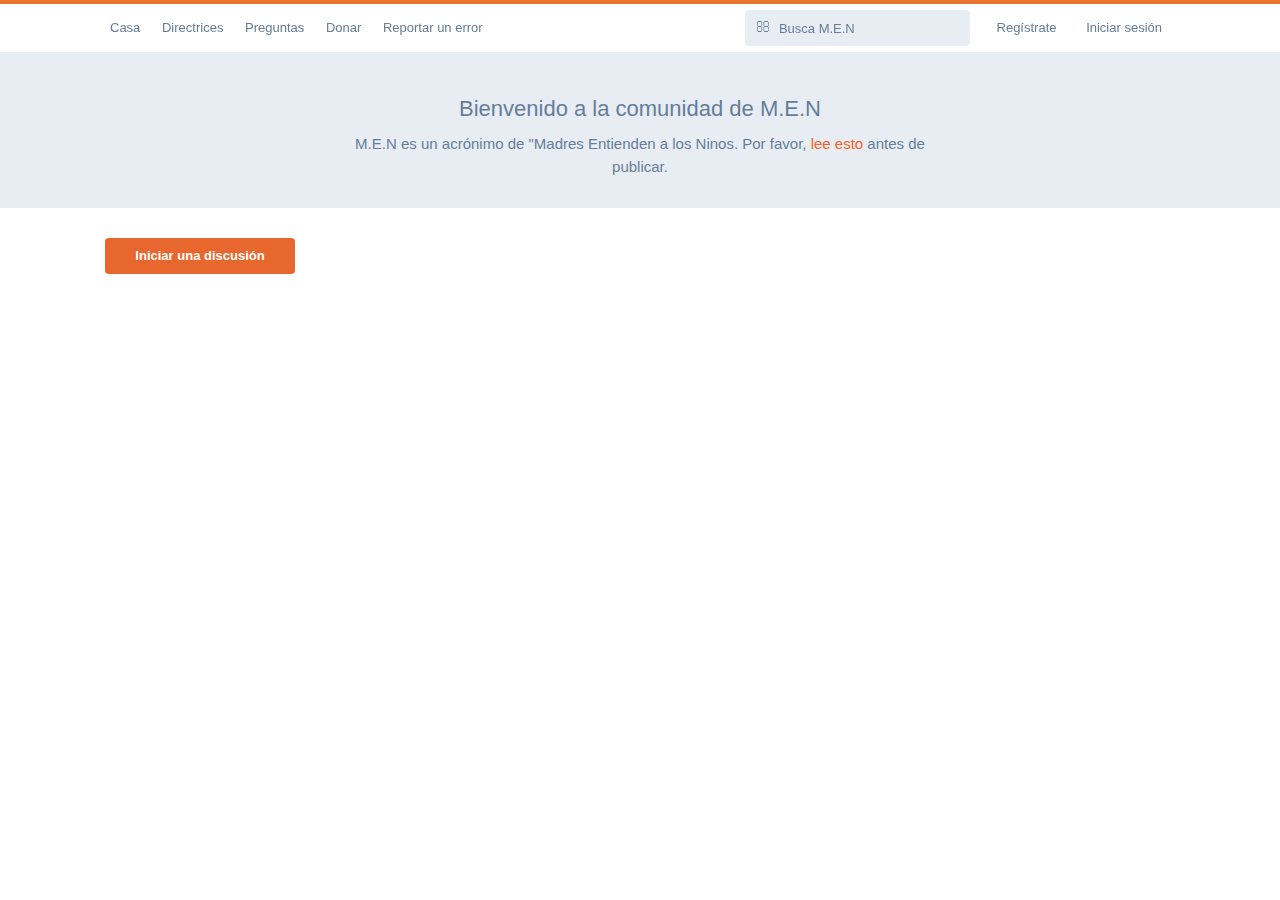
==== index.html @ a3f20401 "Update index.html" ====
<!DOCTYPE html>
<html>
    <head>
<meta http-equiv="content-type" content="text/html; charset=UTF-8">
    <meta charset="utf-8">
    <title>Para Madres</title>
    <meta name="description" content="">
    <meta name="viewport" content="width=device-width, initial-scale=1, maximum-scale=1, minimum-scale=1">
    <meta name="theme-color" content="#E7672E">

          <link rel="stylesheet" href="Flarum%20Community_files/forum-8451c64f.css">
    
    
    <link rel="stylesheet" href="Flarum%20Community_files/css.css">
  <style type="text/css"></style></head>

  <body class="no-touch">
    <div style="min-height: 745px;" id="app" class="App App--index affix">

  <div id="app-navigation" class="App-navigation">
      <div class="Navigation ButtonGroup App-backControl">
          <button type="button" class="Button Button--icon Navigation-drawer hasIcon">
              <i class="icon fa fa-fw fa-reorder Button-icon">
              </i>
          </button>
      </div>
        </div>

  <div id="drawer" class="App-drawer">

    <header id="header" class="App-header">
      <div id="header-navigation" class="Header-navigation"><div class="Navigation ButtonGroup "></div></div>
      <div class="container">
        <h1 class="Header-title">
          <a href="" id="home-link">
            <!--<img src="Flarum%20Community_files/header.png" alt="" height="27">-->
          </a>
        </h1>
        <div class="Header-primary">
          <ul class="Header-controls">
            <li><a href="" class="Button Button--link">Casa</a></li>
            <li><a href="" class="Button Button--link">Directrices</a></li>
            <li><a href="" class="Button Button--link">Preguntas</a></li>
            <li><a href="https://www.paypal.me/EvanQuach" class="Button Button--link">Donar</a></li>
            <li><a href="" class="Button Button--link" target="_blank">Reportar un error</a></li>
          </ul>
          <div id="header-primary"><ul class="Header-controls"></ul></div>
        </div>
        <div id="header-secondary" class="Header-secondary">
            <ul class="Header-controls">
                <li class="item-search">
                    <div class="Search ">
                        <div class="Search-input">
                            <input placeholder="Busca M.E.N" class="FormControl">
                        </div>
                        <ul class="Dropdown-menu Search-results">
                        </ul>
                    </div>
                </li>
                <li class="item-signUp">
                    <button title="Sign Up" type="button" class="Button Button--link">
                        <span class="Button-label">Regístrate</span>
                    </button>
                </li>
                <li class="item-logIn">
                    <button title="Log In" type="button" class="Button Button--link">
                        <span class="Button-label">Iniciar sesión</span>
                    </button>
                </li>
            </ul>
          </div>
      </div>
    </header>
  <main class="App-content">
    <div id="content">
        <div class="IndexPage">
            <header class="Hero WelcomeHero">
                <div class="container">
                    <button type="button" class="Hero-close Button Button--icon Button--link hasIcon">
                        <i class="icon fa fa-fw fa-times Button-icon">
                        </i>
                    </button>
                    <div class="containerNarrow">
                        <h2 class="Hero-title">Bienvenido a la comunidad de M.E.N</h2>
                        <div class="Hero-subtitle">M.E.N es un acrónimo de "Madres Entienden a los Ninos. Por favor, <a href="https://docs.google.com/a/fcpsschools.net/document/d/1b6lww_o9ExEaKb9ewIx9qahvt8o7NYMZJqm_RzthEQE/edit?usp=sharing">lee esto</a> antes de publicar.</div>
                    </div>
                </div>
            </header>
            <div class="container">
                <nav class="IndexPage-nav sideNav">
                    <ul><li class="item-newDiscussion App-primaryControl">
                        <button title="Start a Discussion" type="button" itemclassname="App-primaryControl" class="Button Button--primary IndexPage-newDiscussion hasIcon">
                            <i class="icon fa fa-fw fa-edit Button-icon">
                            </i><span class="Button-label">Iniciar una discusión</span>
                        </button>
                        </li>
    <div id="flarum-loading" style="display: none;">Cargando...</div>

 <noscript>
    <div class="Alert">
      <div class="container">
        This site is best viewed in a modern browser with JavaScript enabled.
      </div>
    </div>

    <div class="container">
    <h2>Todas Discusiones</h2>

    <ul>   
    <li data-id="5132">
        <div class="DiscussionListItem">
            <a class="Slidable-underneath Slidable-underneath--left Slidable-underneath--elastic disabled">
                <i class="icon fa fa-fw fa-check ">
                </i>
            </a>
            <div class="DiscussionListItem-content Slidable-content">
                <a data-original-title="jordanjay29 empece 12 dias pasado" title="" class="DiscussionListItem-author" href="">
                    <img src="profile pic" class="Avatar ">
                </a>
                <ul class="DiscussionListItem-badges badges">
                    <li class="item-sticky">
                        <span data-original-title="Sticky" title="" class="Badge Badge--sticky ">
                            <i class="icon fa fa-fw fa-thumb-tack Badge-icon">
                            </i>
                        </span>
                    </li>
                </ul>
                <a class="DiscussionListItem-main" href=""><h3 class="DiscussionListItem-title">Primero discusion de Evan</h3>
                    <ul class="DiscussionListItem-info">
                        <li class="item-tags">
                            <span class="TagsLabel ">
                                <span class="TagLabel  colored" style="color: rgb(239, 86, 79); background-color: rgb(239, 86, 79);">
                                    <span class="TagLabel-text">Meta</span>
                                </span>
                                <span class="TagLabel ">
                                    <span class="TagLabel-text">Blog</span>
                                </span>
                            </span>
                        </li>
                        <li class="item-terminalPost">
                            <span><i class="icon fa fa-fw fa-reply "></i> <span class="username">joshwang12</span> respondido <time data-humantime="true" title="Sábado 18 de marzo, 2017 9:53 PM" datetime="2017-03-18T21:53:03-04:00" pubdate="true">hace 2 días</time>
                            </span>
                        </li>
                        <li class="item-excerpt">
                            <span>Hola, esto es un testo testosterone...</span>
                        </li>
                    </ul>
                </a>
                <span title="" class="DiscussionListItem-count">14</span>
            </div>
        </div>
    </li>
    </ul>


    <a href="">Siguiente página &raquo;</a>
</div>

  </noscript>


    <div class="App-composer">
      <div class="container">
        <div id="composer"></div>
      </div>
    </div>
  </main>

</div>
  </body>
</html>
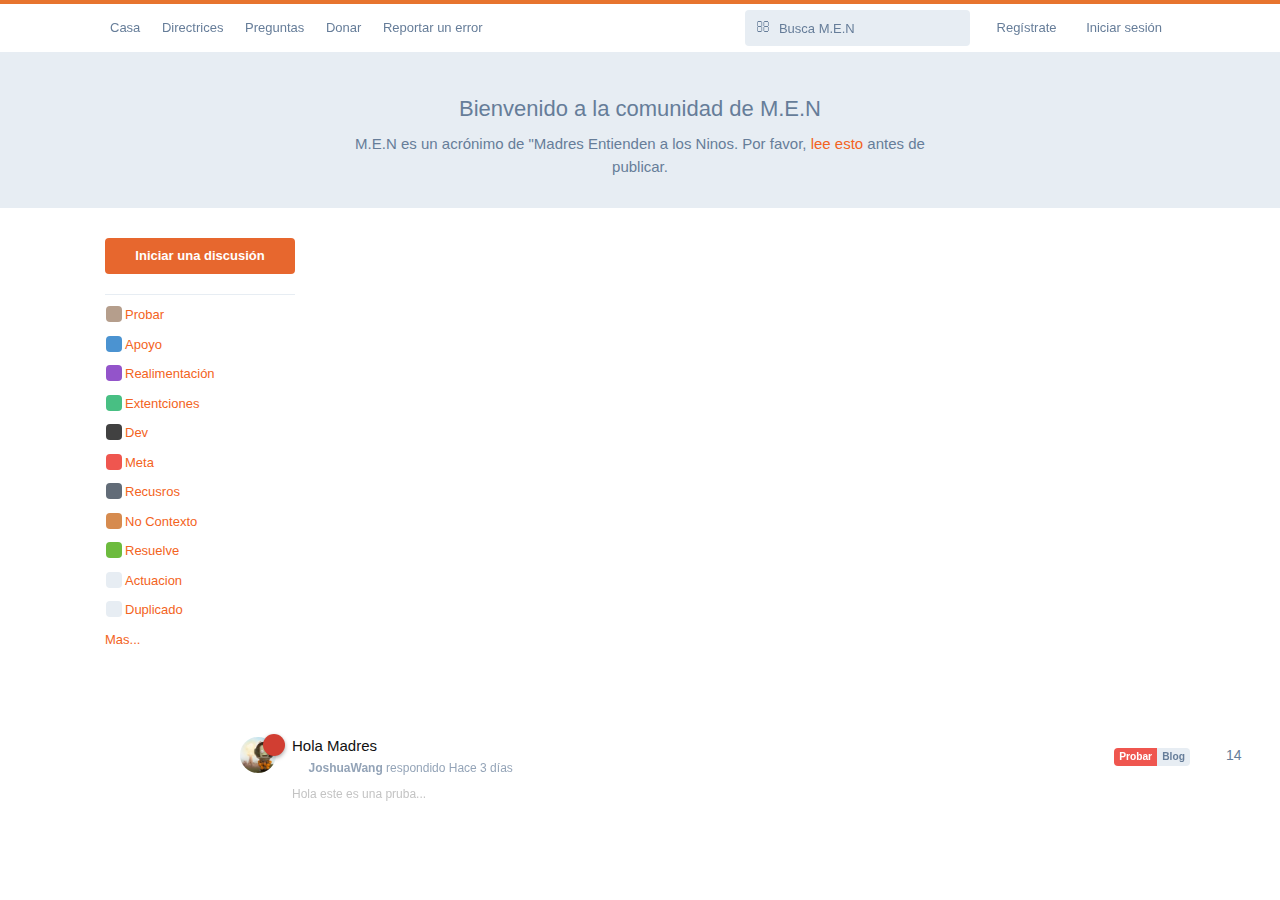
==== commit 0a4755ed: "Update index.html" ====
--- a/index.html
+++ b/index.html
@@ -27,7 +27,6 @@
         </div>
 
   <div id="drawer" class="App-drawer">
-
     <header id="header" class="App-header">
       <div id="header-navigation" class="Header-navigation"><div class="Navigation ButtonGroup "></div></div>
       <div class="container">
@@ -70,8 +69,8 @@
             </ul>
           </div>
       </div>
-    </header>
-  <main class="App-content">
+    </header>                 
+      <main class="App-content">
     <div id="content">
         <div class="IndexPage">
             <header class="Hero WelcomeHero">
@@ -86,73 +85,157 @@
                     </div>
                 </div>
             </header>
-            <div class="container">
-                <nav class="IndexPage-nav sideNav">
-                    <ul><li class="item-newDiscussion App-primaryControl">
-                        <button title="Start a Discussion" type="button" itemclassname="App-primaryControl" class="Button Button--primary IndexPage-newDiscussion hasIcon">
+            <div class="container"><nav class="IndexPage-nav sideNav">
+                <ul>
+                    <li class="item-newDiscussion App-primaryControl">
+                        <button class="Button Button--primary IndexPage-newDiscussion hasIcon" itemclassname="App-primaryControl" type="button" title="Iniciar una discusión">
                             <i class="icon fa fa-fw fa-edit Button-icon">
                             </i><span class="Button-label">Iniciar una discusión</span>
                         </button>
-                        </li>
+                    </li>
+                            <li class="Dropdown-separator">
+                            </li>
+                            <li class="item-tag20">
+                                <a class="TagLinkButton hasIcon " href="h" style="" title="l"><span class="icon TagIcon Button-icon" style="background-color: rgb(181, 158, 140);"></span>Probar</a>
+                            </li>
+                            <li class="item-tag24">
+                                <a class="TagLinkButton hasIcon " href="" style="" title="">
+                                    <span class="icon TagIcon Button-icon" style="background-color: rgb(75, 147, 209);">
+                                    </span>Apoyo</a>
+                            </li>
+                            <li class="item-tag69">
+                                <a class="TagLinkButton hasIcon " href="" style="" title="">
+                                    <span class="icon TagIcon Button-icon" style="background-color: rgb(147, 84, 202);">
+                                    </span>Realimentación</a>
+                            </li>
+                            <li class="item-tag48">
+                                <a class="TagLinkButton hasIcon " href="" style="" title="">
+                                    <span class="icon TagIcon Button-icon" style="background-color: rgb(72, 191, 131);">
+                                    </span>Extentciones</a>
+                            </li>
+                            <li class="item-tag4">
+                                <a class="TagLinkButton hasIcon " href="" style="" title="">
+                                    <span class="icon TagIcon Button-icon" style="background-color: rgb(65, 65, 65);">
+                                    </span>Dev</a>
+                            </li>
+                            <li class="item-tag16">
+                                <a class="TagLinkButton hasIcon " href="" style="" title="">
+                                    <span class="icon TagIcon Button-icon" style="background-color: rgb(239, 86, 79);">
+                                    </span>Meta</a>
+                            </li>
+                            <li class="item-tag52">
+                                <a class="TagLinkButton hasIcon " href="" style="" title="b">
+                                    <span class="icon TagIcon Button-icon" style="background-color: rgb(98, 108, 120);">
+                                    </span>Recusros</a></li><li class="item-tag1">
+                            <a class="TagLinkButton hasIcon " href="" style="" title="">
+                                <span class="icon TagIcon Button-icon" style="background-color: rgb(214, 139, 79);">
+                                </span>No Contexto</a>
+                            </li>
+                            <li class="item-tag60">
+                                <a class="TagLinkButton hasIcon " href="" style="" title="Solved issues.">
+                                    <span class="icon TagIcon Button-icon" style="background-color: rgb(109, 187, 62);">
+                                    </span>Resuelve</a>
+                            </li>
+                            <li class="item-tag19">
+                                <a class="TagLinkButton hasIcon " href="" style="" title="">
+                                    <span class="icon TagIcon Button-icon">
+                                    </span>Actuacion</a>
+                            </li>
+                            <li class="item-tag70">
+                                <a class="TagLinkButton hasIcon " href="" style="" title="">
+                                    <span class="icon TagIcon Button-icon">
+                                    </span>Duplicado</a>
+                            </li>
+                            <li class="item-moreTags">
+                                <a href="" active="false" class="" type="button" title="">
+                                    <span class="Button-label">Mas...
+                                    </span>
+                                </a>
+                            </li>
+                        </ul>
+                    </div>
+                    </li>
+                </ul>
+                </nav>
+                <div class="IndexPage-results sideNavOffset">
+                    <div class="IndexPage-toolbar">
+                        <ul class="IndexPage-toolbar-view">
+                            <li class="item-sort">
+                                <span class="Select">
+                                <i class="icon fa fa-fw fa-sort Select-caret">
+                                </i>
+                                </span>
+                            </li>
+                        </ul>
+                        <ul class="IndexPage-toolbar-action">
+                        </ul>
+                    </div>
+                    <div class="DiscussionList">
+                        <ul class="DiscussionList-discussions">
+                            <li data-id="5132">
+                                <div class="DiscussionListItem">
+                                    <a class="Slidable-underneath Slidable-underneath--left Slidable-underneath--elastic disabled">
+                                        <i class="icon fa fa-fw fa-check ">
+                                        </i>
+                                    </a>
+                                    <div class="DiscussionListItem-content Slidable-content">
+                                        <a href="" class="DiscussionListItem-author" title="" data-original-title="EVan Quach Comenzó hace 12 días">
+                                            <img class="Avatar " src="./Flarum Community_files/2z8loehblw60llng.jpg">
+                                        </a>
+                                        <ul class="DiscussionListItem-badges badges">
+                                            <li class="item-sticky">
+                                                <span class="Badge Badge--sticky " title="" data-original-title="Sticky">
+                                                    <i class="icon fa fa-fw fa-thumb-tack Badge-icon">
+                                                    </i>
+                                                </span>
+                                            </li>
+                                        </ul>
+                                        <a href="" class="DiscussionListItem-main">
+                                            <h3 class="DiscussionListItem-title">Hola Madres</h3>
+                                            <ul class="DiscussionListItem-info">
+                                                <li class="item-tags">
+                                                    <span class="TagsLabel ">
+                                                        <span class="TagLabel  colored" style="color: rgb(239, 86, 79); background-color: rgb(239, 86, 79);">
+                                                            <span class="TagLabel-text">Probar</span>
+                                                        </span><span class="TagLabel "><span class="TagLabel-text">Blog</span>
+                                                        </span>
+                                                    </span>
+                                                </li>
+                                                <li class="item-terminalPost">
+                                                    <span>
+                                                        <i class="icon fa fa-fw fa-reply ">
+                                                        </i> 
+                                                        <span class="username">JoshuaWang</span> respondido
+                                                        <time pubdate="true" datetime="2017-03-18T21:53:03-04:00" title="Sábado, 18 de marzo de 2017 21:53" data-humantime="true">Hace 3 días</time>
+                                                    </span>
+                                                </li>
+                                                <li class="item-excerpt">
+                                                    <span>Hola este es una pruba...</span>
+                                                </li>
+                                            </ul>
+                                        </a>
+                                        <span class="DiscussionListItem-count" title="">14</span>
+                                    </div>
+                                </div>
+                            </li>                   
     <div id="flarum-loading" style="display: none;">Cargando...</div>
 
  <noscript>
     <div class="Alert">
       <div class="container">
-        This site is best viewed in a modern browser with JavaScript enabled.
+        This is not supposed to show up.
       </div>
     </div>
 
     <div class="container">
     <h2>Todas Discusiones</h2>
-
     <ul>   
-    <li data-id="5132">
-        <div class="DiscussionListItem">
-            <a class="Slidable-underneath Slidable-underneath--left Slidable-underneath--elastic disabled">
-                <i class="icon fa fa-fw fa-check ">
-                </i>
-            </a>
-            <div class="DiscussionListItem-content Slidable-content">
-                <a data-original-title="jordanjay29 empece 12 dias pasado" title="" class="DiscussionListItem-author" href="">
-                    <img src="profile pic" class="Avatar ">
+                    <li>
+                <a href="https://discuss.flarum.org/d/5132-community-update-march-2017">
+                    Community Update - March 2017
                 </a>
-                <ul class="DiscussionListItem-badges badges">
-                    <li class="item-sticky">
-                        <span data-original-title="Sticky" title="" class="Badge Badge--sticky ">
-                            <i class="icon fa fa-fw fa-thumb-tack Badge-icon">
-                            </i>
-                        </span>
-                    </li>
-                </ul>
-                <a class="DiscussionListItem-main" href=""><h3 class="DiscussionListItem-title">Primero discusion de Evan</h3>
-                    <ul class="DiscussionListItem-info">
-                        <li class="item-tags">
-                            <span class="TagsLabel ">
-                                <span class="TagLabel  colored" style="color: rgb(239, 86, 79); background-color: rgb(239, 86, 79);">
-                                    <span class="TagLabel-text">Meta</span>
-                                </span>
-                                <span class="TagLabel ">
-                                    <span class="TagLabel-text">Blog</span>
-                                </span>
-                            </span>
-                        </li>
-                        <li class="item-terminalPost">
-                            <span><i class="icon fa fa-fw fa-reply "></i> <span class="username">joshwang12</span> respondido <time data-humantime="true" title="Sábado 18 de marzo, 2017 9:53 PM" datetime="2017-03-18T21:53:03-04:00" pubdate="true">hace 2 días</time>
-                            </span>
-                        </li>
-                        <li class="item-excerpt">
-                            <span>Hola, esto es un testo testosterone...</span>
-                        </li>
+            </li>
                     </ul>
-                </a>
-                <span title="" class="DiscussionListItem-count">14</span>
-            </div>
-        </div>
-    </li>
-    </ul>
-
-
     <a href="">Siguiente página &raquo;</a>
 </div>
 
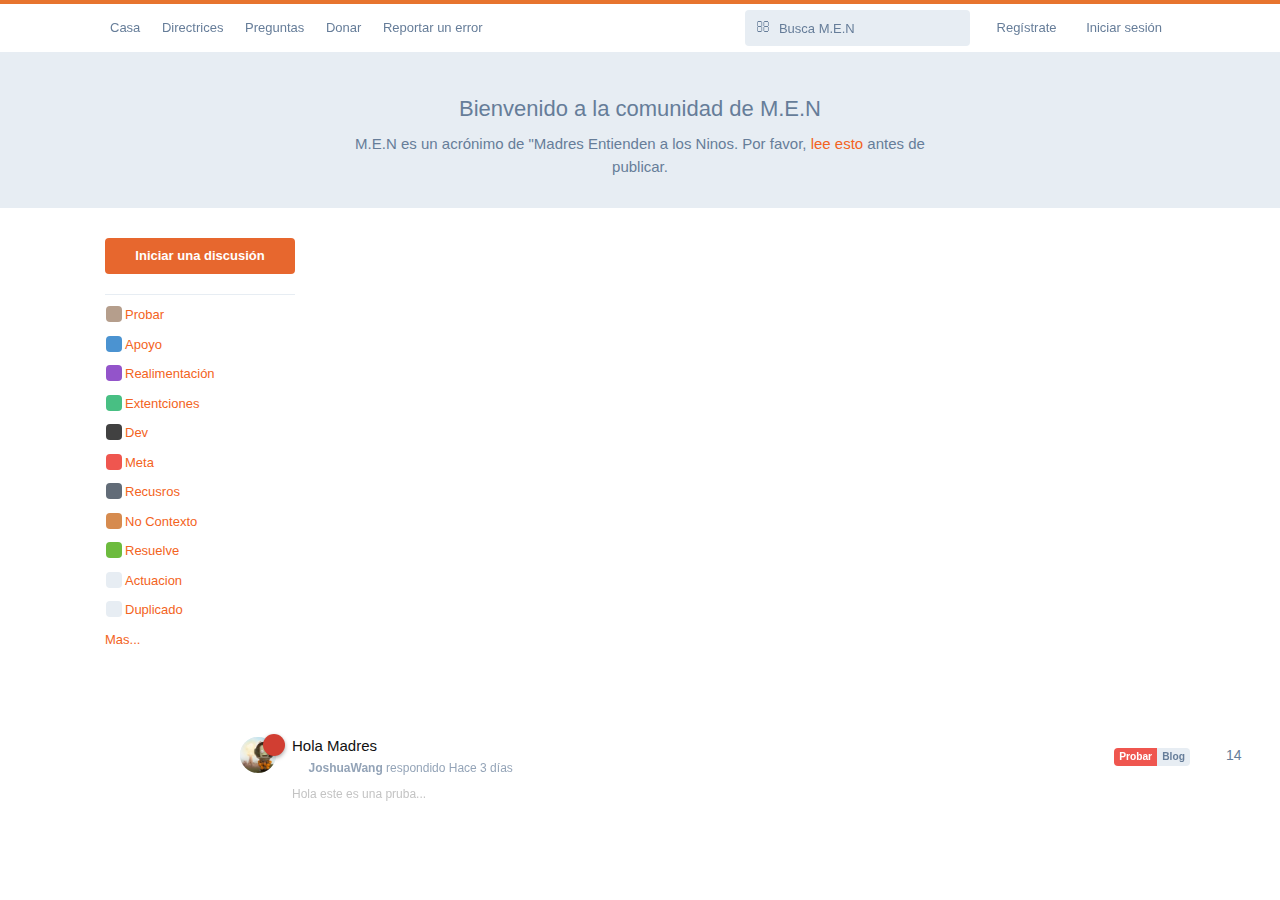
==== commit fe71c98e: "Update index.html" ====
--- a/index.html
+++ b/index.html
@@ -227,18 +227,18 @@
       </div>
     </div>
 
-    <div class="container">
-    <h2>Todas Discusiones</h2>
-    <ul>   
-                    <li>
-                <a href="https://discuss.flarum.org/d/5132-community-update-march-2017">
-                    Community Update - March 2017
-                </a>
+     <div class="container">
+     <h2>Todas Discusiones</h2>
+     <ul>   
+                     <li>
+                 <a href="https://discuss.flarum.org/d/5132-community-update-march-2017">
+                     Community Update - March 2017
+                 </a>
             </li>
-                    </ul>
-    <a href="">Siguiente página &raquo;</a>
-</div>
-
+                     </ul>
+     <a href="">Siguiente página &raquo;</a>
+ </div>
+ 
   </noscript>
 
 
@@ -248,7 +248,7 @@
       </div>
     </div>
   </main>
-
-</div>
-  </body>
-</html>
+  
+ </div>
+   </body>
+ </html>
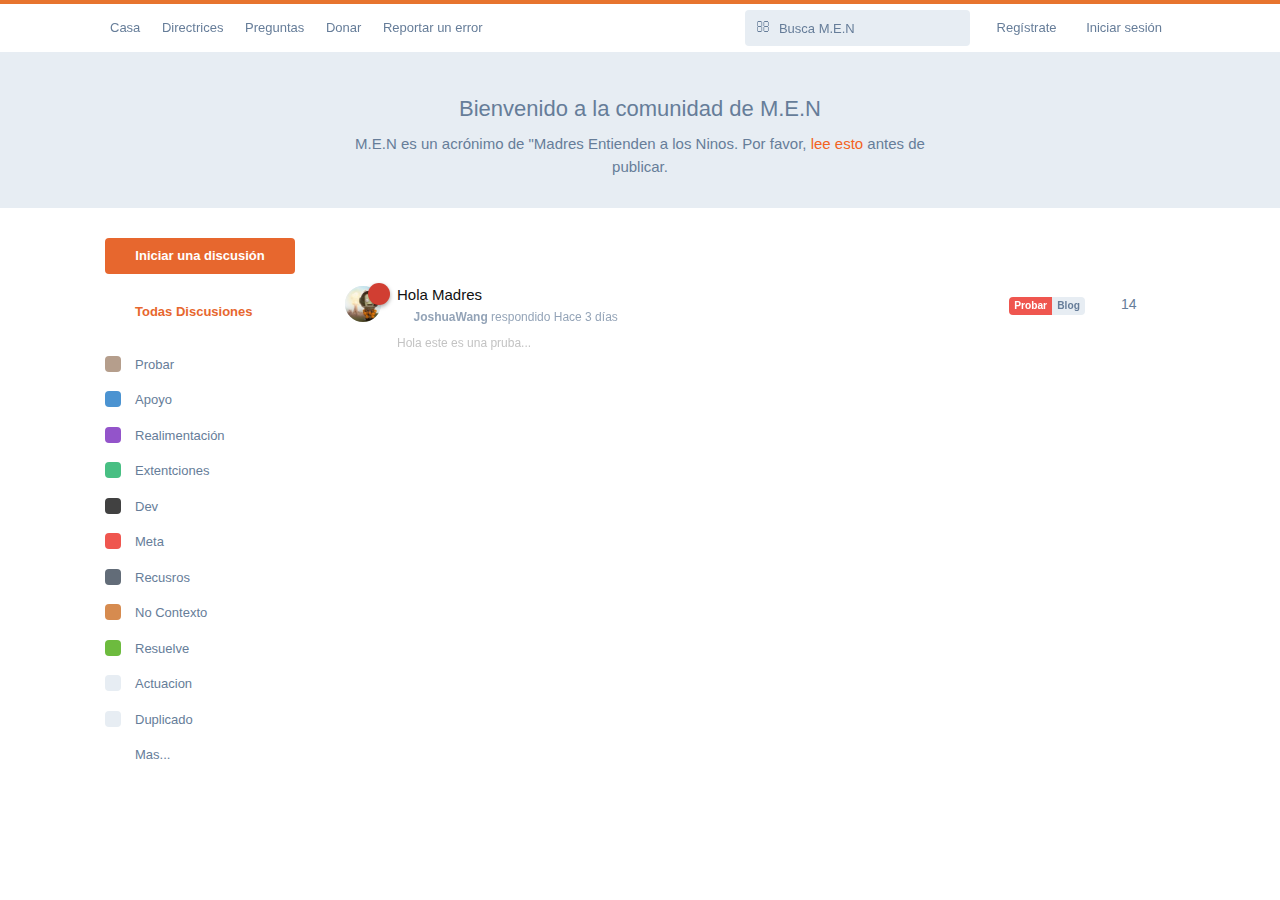
==== commit 0436ec02: "Update index.html" ====
--- a/index.html
+++ b/index.html
@@ -93,6 +93,20 @@
                             </i><span class="Button-label">Iniciar una discusión</span>
                         </button>
                     </li>
+                    <li class="item-nav">
+                     <div class="ButtonGroup Dropdown dropdown App-titleControl Dropdown--select Dropdown--select itemCount15">
+                         <button class="Dropdown-toggle Button" data-toggle="dropdown">
+                             <span class="Button-label">Todas Discusiones</span>
+                             <i class="icon fa fa-fw fa-sort Button-caret">
+                             </i>
+                         </button>
+                         <ul class="Dropdown-menu dropdown-menu ">
+                             <li class="item-allDiscussions active">
+                                 <a href="" active="true" class=" hasIcon" type="button" title="All Discussions">
+                                     <i class="icon fa fa-fw fa-comments-o Button-icon">
+                                     </i><span class="Button-label">Todas Discusiones</span>
+                                 </a>
+                             </li>
                             <li class="Dropdown-separator">
                             </li>
                             <li class="item-tag20">
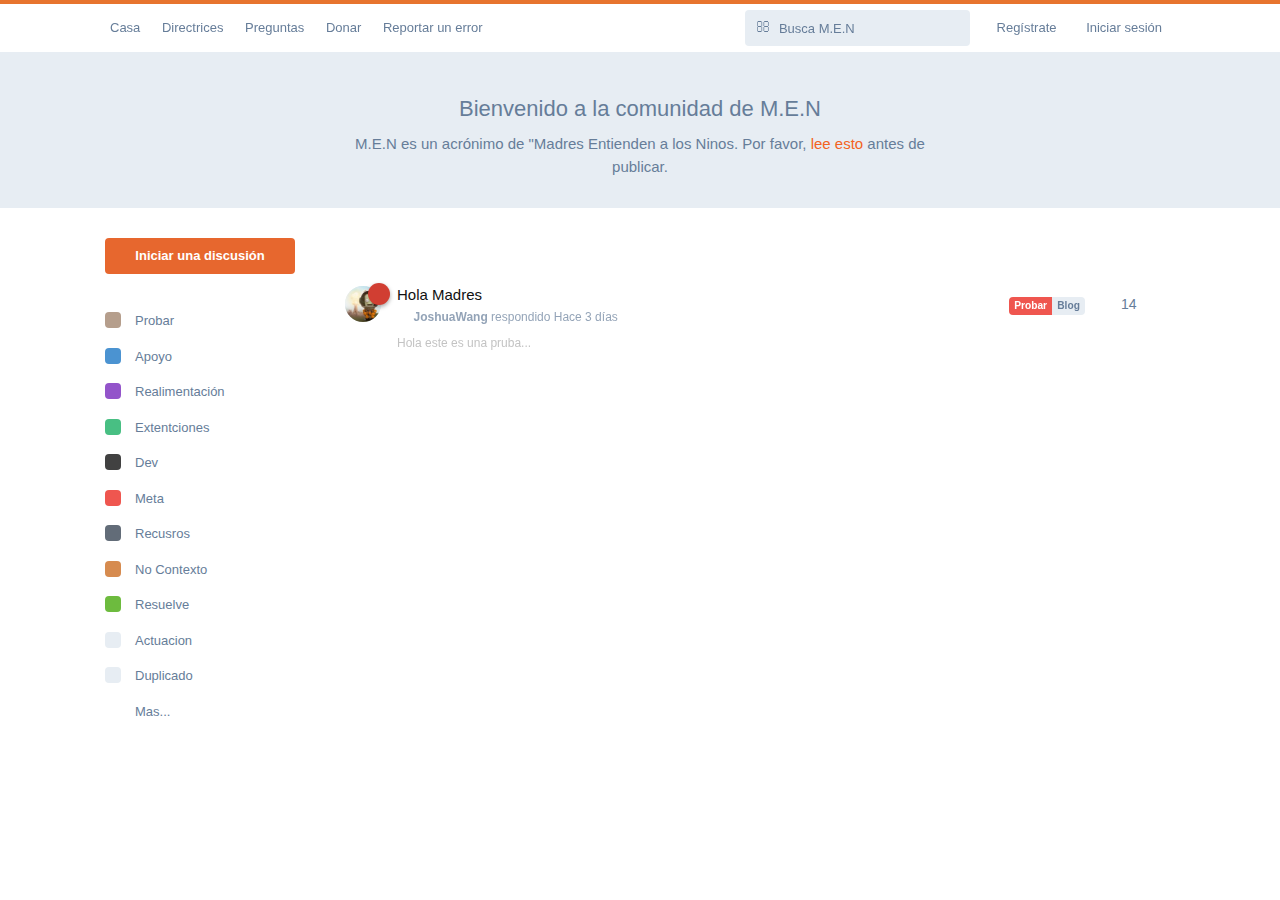
==== commit 43c312b0: "Update index.html" ====
--- a/index.html
+++ b/index.html
@@ -96,16 +96,12 @@
                     <li class="item-nav">
                      <div class="ButtonGroup Dropdown dropdown App-titleControl Dropdown--select Dropdown--select itemCount15">
                          <button class="Dropdown-toggle Button" data-toggle="dropdown">
-                             <span class="Button-label">Todas Discusiones</span>
+                             <span class="Button-label"></span>
                              <i class="icon fa fa-fw fa-sort Button-caret">
                              </i>
                          </button>
                          <ul class="Dropdown-menu dropdown-menu ">
                              <li class="item-allDiscussions active">
-                                 <a href="" active="true" class=" hasIcon" type="button" title="All Discussions">
-                                     <i class="icon fa fa-fw fa-comments-o Button-icon">
-                                     </i><span class="Button-label">Todas Discusiones</span>
-                                 </a>
                              </li>
                             <li class="Dropdown-separator">
                             </li>
